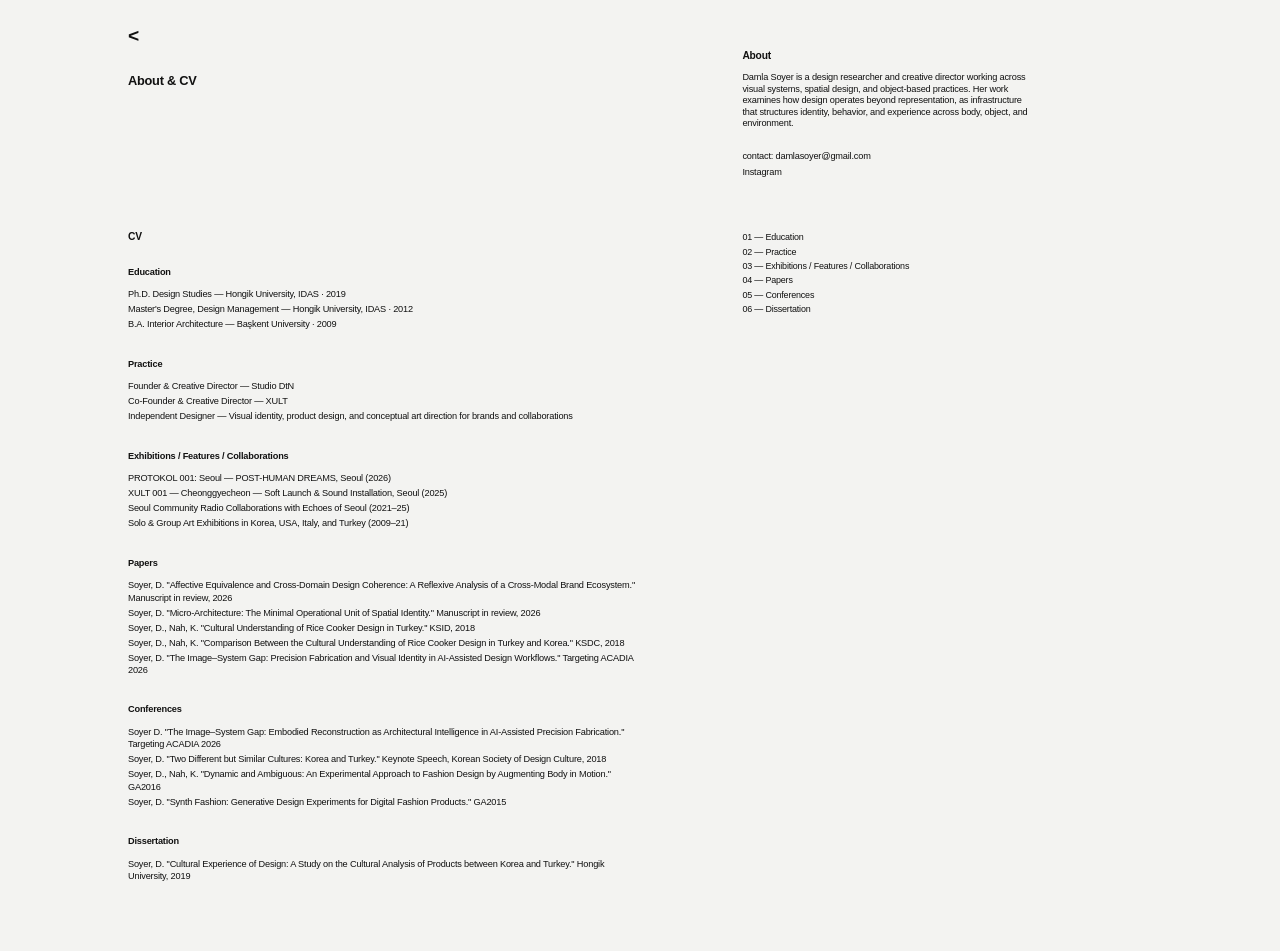
==== about.html @ f7226555 "Launch new portfolio" ====
<!DOCTYPE html>
<html lang="en">
<head>
  <meta charset="UTF-8">
  <meta name="viewport" content="width=device-width, initial-scale=1.0">

  <!-- Primary Meta Tags -->
  <title>About & CV — Damla Soyer</title>
  <meta name="title" content="About & CV — Damla Soyer">
  <meta name="description" content="Background, CV, and core ideas of Damla Soyer — brand designer, creative director, and design researcher working between Berlin, Istanbul, and Seoul.">
  <meta name="keywords" content="Damla Soyer CV, designer biography, creative director resume">
  <meta name="author" content="Damla Soyer">
  <meta name="robots" content="index, follow">
  <link rel="canonical" href="https://damlasoyer.com/about.html">

  <!-- Open Graph / Facebook -->
  <meta property="og:type" content="website">
  <meta property="og:url" content="https://damlasoyer.com/about.html">
  <meta property="og:title" content="About & CV — Damla Soyer">
  <meta property="og:description" content="Background, CV, and core ideas of Damla Soyer — brand designer, creative director, and design researcher working between Berlin, Istanbul, and Seoul.">
  <meta property="og:image" content="https://damlasoyer.com/images/og-image.png">
  <meta property="og:image:width" content="1200">
  <meta property="og:image:height" content="630">
  <meta property="og:site_name" content="Damla Soyer">
  <meta property="og:locale" content="en_US">

  <!-- Twitter -->
  <meta name="twitter:card" content="summary_large_image">
  <meta name="twitter:url" content="https://damlasoyer.com/about.html">
  <meta name="twitter:title" content="About & CV — Damla Soyer">
  <meta name="twitter:description" content="Background, CV, and core ideas of Damla Soyer — brand designer, creative director, and design researcher working between Berlin, Istanbul, and Seoul.">
  <meta name="twitter:image" content="https://damlasoyer.com/images/og-image.png">
  <meta name="twitter:creator" content="@damlasoyer">

  <!-- Favicon -->
  <link rel="icon" type="image/svg+xml" href="/favicon.svg">
  <link rel="icon" type="image/png" href="/favicon.png">
  <link rel="apple-touch-icon" href="/apple-touch-icon.png">
  <link rel="stylesheet" href="style.css">
  <link rel="stylesheet" href="about.css">
</head>
<body>

  <div class="cases-layout">

    <a href="index.html" class="back-link">&lt;</a>
    <div class="page-title">About &amp; CV</div>

    <div class="cases-intro">
      <h1>About</h1>
      <p>
        Damla Soyer is a design researcher and creative director working across
        visual systems, spatial design, and object-based practices. Her work
        examines how design operates beyond representation, as infrastructure that
        structures identity, behavior, and experience across body, object, and
        environment.
      </p>
      <div class="about-contact">
        <p>contact: damlasoyer@gmail.com</p>
        <p><a href="https://www.instagram.com/soyerdamla/" target="_blank" rel="noopener">Instagram</a></p>
      </div>
    </div>

    <nav class="cases-nav">
      <a href="#education" class="cases-nav-item">01 — Education</a>
      <a href="#practice" class="cases-nav-item">02 — Practice</a>
      <a href="#exhibitions" class="cases-nav-item">03 — Exhibitions / Features / Collaborations</a>
      <a href="#papers" class="cases-nav-item">04 — Papers</a>
      <a href="#conferences" class="cases-nav-item">05 — Conferences</a>
      <a href="#dissertation" class="cases-nav-item">06 — Dissertation</a>
    </nav>

    <div class="cases-body">

      <div class="cv-header">CV</div>

      <!-- ===== 01 — EDUCATION ===== -->
      <section class="case-section" id="education">
        <h2 class="case-section-title">Education</h2>
        <div class="cv-lines">
          <p>Ph.D. Design Studies — Hongik University, IDAS · 2019</p>
          <p>Master's Degree, Design Management — Hongik University, IDAS · 2012</p>
          <p>B.A. Interior Architecture — Başkent University · 2009</p>
        </div>
      </section>

      <!-- ===== 02 — PRACTICE ===== -->
      <section class="case-section" id="practice">
        <h2 class="case-section-title">Practice</h2>
        <div class="cv-lines">
          <p>Founder &amp; Creative Director — Studio DtN</p>
          <p>Co-Founder &amp; Creative Director — XULT</p>
          <p>Independent Designer — Visual identity, product design, and conceptual art direction for brands and collaborations</p>
        </div>
      </section>

      <!-- ===== 03 — EXHIBITIONS / FEATURES / COLLABORATIONS ===== -->
      <section class="case-section" id="exhibitions">
        <h2 class="case-section-title">Exhibitions / Features / Collaborations</h2>
        <div class="cv-lines">
          <p>PROTOKOL 001: Seoul — POST-HUMAN DREAMS, Seoul (2026)</p>
          <p>XULT 001 — Cheonggyecheon — Soft Launch &amp; Sound Installation, Seoul (2025)</p>
          <p>Seoul Community Radio Collaborations with Echoes of Seoul (2021–25)</p>
          <p>Solo &amp; Group Art Exhibitions in Korea, USA, Italy, and Turkey (2009–21)</p>
        </div>
      </section>

      <!-- ===== 04 — PAPERS ===== -->
      <section class="case-section" id="papers">
        <h2 class="case-section-title">Papers</h2>
        <div class="cv-lines">
          <p>Soyer, D. "Affective Equivalence and Cross-Domain Design Coherence: A Reflexive Analysis of a Cross-Modal Brand Ecosystem." Manuscript in review, 2026</p>
          <p>Soyer, D. "Micro-Architecture: The Minimal Operational Unit of Spatial Identity." Manuscript in review, 2026</p>
          <p>Soyer, D., Nah, K. "Cultural Understanding of Rice Cooker Design in Turkey." KSID, 2018</p>
          <p>Soyer, D., Nah, K. "Comparison Between the Cultural Understanding of Rice Cooker Design in Turkey and Korea." KSDC, 2018</p>
          <p>Soyer, D. "The Image–System Gap: Precision Fabrication and Visual Identity in AI-Assisted Design Workflows." Targeting ACADIA 2026</p>
        </div>
      </section>

      <!-- ===== 05 — CONFERENCES ===== -->
      <section class="case-section" id="conferences">
        <h2 class="case-section-title">Conferences</h2>
        <div class="cv-lines">
          <p>Soyer D. "The Image–System Gap: Embodied Reconstruction as Architectural Intelligence in AI-Assisted Precision Fabrication." Targeting ACADIA 2026</p>
          <p>Soyer, D. "Two Different but Similar Cultures: Korea and Turkey." Keynote Speech, Korean Society of Design Culture, 2018</p>
          <p>Soyer, D., Nah, K. "Dynamic and Ambiguous: An Experimental Approach to Fashion Design by Augmenting Body in Motion." GA2016</p>
          <p>Soyer, D. "Synth Fashion: Generative Design Experiments for Digital Fashion Products." GA2015</p>
        </div>
      </section>

      <!-- ===== 06 — DISSERTATION ===== -->
      <section class="case-section" id="dissertation">
        <h2 class="case-section-title">Dissertation</h2>
        <div class="cv-lines">
          <p>Soyer, D. "Cultural Experience of Design: A Study on the Cultural Analysis of Products between Korea and Turkey." Hongik University, 2019</p>
        </div>
      </section>

    </div>

  </div>

</body>
</html>
---- style.css ----
body {
  margin: 0;
  background: #f3f3f1;
  font-family: Helvetica, Arial, sans-serif;
  color: #111;
  letter-spacing: -0.01em;
}

.layout {
  display: grid;
  grid-template-columns: repeat(12, 1fr);
  grid-template-rows: auto auto 1fr;
  row-gap: 24px;
  padding: 2vw;
  min-height: 100vh;
  align-items: start;
}

/* top image strip */
.images {
  grid-column: 8 / 13;
  grid-row: 1;
  display: grid;
  grid-template-columns: repeat(4, 1fr);
  width: 100%;
  height: clamp(150px, 18vw, 240px);
}

.images img {
  width: 100%;
  height: 100%;
  object-fit: cover;
  display: block;
}

/* hover field on left */
.hover-panel {
  grid-column: 2 / 5;
  grid-row: 3;
  align-self: start;
  margin-top: 4.6vh;
  min-height: 140px;
  pointer-events: none;
}

.hover-label {
  font-size: 0.68vw;
  font-weight: 700;
  letter-spacing: -0.02em;
  opacity: 0.35;
  margin-bottom: 14px;
}

.hover-words {
  display: flex;
  flex-wrap: wrap;
  gap: 8px 12px;
  max-width: 22vw;
  opacity: 0;
  transition: opacity 0.18s ease;
}

.hover-words.active {
  opacity: 1;
}

.hover-word {
  font-size: 0.78vw;
  line-height: 1;
  letter-spacing: -0.02em;
  color: #111;
  opacity: 0.9;
}

/* second row: aligned text line */
.about {
  grid-column: 2 / 4;
  grid-row: 2;
  margin-top: 2.8vh;
  font-size: 0.8vw;
  font-weight: 600;
  letter-spacing: -0.02em;
  line-height: 1;
}

.title {
  grid-column: 5 / 7;
  grid-row: 2;
  margin-top: 2.8vh;
  font-size: 1.05vw;
  font-weight: 700;
  letter-spacing: -0.04em;
  text-align: right;
  line-height: 1;
}

.description {
  grid-column: 8 / 11;
  grid-row: 2;
  margin-top: 2.8vh;
  font-size: 0.8vw;
  line-height: 1.15;
  letter-spacing: -0.02em;
  max-width: 24vw;
}

/* third row: categories */
.sections {
  grid-column: 8 / 11;
  grid-row: 3;
  margin-top: 4.6vh;
}

.section-item {
  margin-bottom: 1.5vh;
  line-height: 1.12;
  transition: opacity 0.18s ease, color 0.18s ease;
  cursor: pointer;
}

.sections:hover .section-item {
  opacity: 0.35;
  color: #999;
}

.sections .section-item:hover {
  opacity: 1;
  color: #111;
}

.sections strong {
  display: block;
  font-size: 0.8vw;
  font-weight: 700;
  margin-bottom: 2px;
  letter-spacing: -0.02em;
  line-height: 1.05;
}

.sections div div {
  font-size: 0.72vw;
  font-weight: 400;
  line-height: 1.12;
}

/* epigraph — Haraway quote, fades in then out */
.epigraph {
  font-size: 0.78vw;
  font-style: italic;
  line-height: 1.3;
  letter-spacing: -0.02em;
  color: #111;
  opacity: 0;
  transition: opacity 1.2s ease;
  pointer-events: none;
}

.epigraph.visible {
  opacity: 0.6;
}

.epigraph.faded {
  opacity: 0;
}



/* medium screens */
@media (max-width: 1400px) {
  .images {
    height: clamp(140px, 17vw, 210px);
  }

  .about,
  .title,
  .description {
    margin-top: 2.4vh;
  }

  .hover-panel,
  .sections {
    margin-top: 4vh;
  }
}

/* smaller laptop */
@media (max-width: 1200px) {
  .about {
    font-size: 10px;
  }

  .title {
    font-size: 14px;
  }

  .description {
    font-size: 10px;
    max-width: 280px;
  }

  .sections strong {
    font-size: 10px;
  }

  .sections div div {
    font-size: 9px;
  }

  .hover-label {
    font-size: 8px;
  }

  .hover-word {
    font-size: 9px;
  }

  .hover-words {
    max-width: 260px;
  }

  .images {
    height: 160px;
  }

  .epigraph {
    font-size: 9px;
  }

}

/* ===== MOBILE ===== */
@media (max-width: 820px) {
  .layout {
    display: block;
    padding: 24px 18px 36px 18px;
  }

  /* title first */
  .title {
    font-size: 16px;
    font-weight: 700;
    text-align: left;
    margin: 0 0 14px 0;
  }

  /* description second */
  .description {
    font-size: 10px;
    line-height: 1.35;
    max-width: none;
    margin: 0 0 10px 0;
  }

  /* about/cv third */
  .about {
    font-size: 10px;
    margin: 0 0 20px 0;
  }

  /* image strip — full width, 4 across */
  .images {
    display: grid;
    grid-template-columns: repeat(4, 1fr);
    width: 100%;
    height: auto;
    margin: 0 0 28px 0;
  }

  .images img {
    width: 100%;
    height: 100%;
    aspect-ratio: 1 / 1.2;
    object-fit: cover;
  }

  /* hide hover panel */
  .hover-panel {
    display: none;
  }

  /* sections stacked */
  .sections {
    margin: 0;
  }

  .section-item {
    margin-bottom: 16px;
  }

  /* disable the desktop hover dim effect on mobile */
  .sections:hover .section-item {
    opacity: 1;
    color: #111;
  }

  .sections strong {
    font-size: 11px;
  }

  .sections div div {
    font-size: 10px;
  }

 
}
---- about.css ----
/* ===================================================================
   ABOUT & CV PAGE — Static, single-page, fully indexable
   Same layout as Cases / Texts
   =================================================================== */

.cases-layout {
  display: grid;
  grid-template-columns: repeat(12, 1fr);
  min-height: 100vh;
  padding: 2vw;
  align-items: start;
}

/* ===== BACK LINK ===== */
.back-link {
  grid-column: 2 / 3; grid-row: 1;
  font-size: 1.5vw; font-weight: 700; line-height: 1;
  color: #111; text-decoration: none; display: inline-block;
}
.back-link:hover { opacity: 0.55; }

/* ===== PAGE TITLE (left) ===== */
.page-title {
  grid-column: 2 / 4; grid-row: 1;
  margin-top: 6vh; font-size: 1vw; font-weight: 700;
  line-height: 1; letter-spacing: -0.02em;
}

/* ===== INTRO / ABOUT (right) ===== */
.cases-intro {
  grid-column: 8 / 11; grid-row: 1;
  margin-top: 6vh; max-width: 24vw;
}
.cases-intro h1 {
  margin: 0 0 1.2vh 0; font-size: 0.8vw; font-weight: 700;
  line-height: 1.05; letter-spacing: -0.02em;
}
.cases-intro p {
  margin: 0; font-size: 0.72vw; line-height: 1.25; letter-spacing: -0.02em;
}

/* contact block */
.about-contact {
  margin-top: 2.4vh;
}
.about-contact p {
  margin: 0 0 0.4vh 0;
  font-size: 0.72vw; line-height: 1.25; letter-spacing: -0.02em;
}
.about-contact a {
  color: #111; text-decoration: none;
}
.about-contact a:hover { opacity: 0.55; }

/* ===== RIGHT NAV (anchor links) ===== */
.cases-nav {
  grid-column: 8 / 11; grid-row: 2;
  margin-top: 4vh;
  display: flex; flex-direction: column; align-items: flex-start;
}

.cases-nav-item {
  display: block;
  font-size: 0.7vw; font-weight: 400;
  line-height: 1.2; letter-spacing: -0.02em;
  color: #111; text-decoration: none;
  margin-bottom: 0.4vh;
}
.cases-nav-item:hover { opacity: 0.55; }

/* ===== CV BODY (left) ===== */
.cases-body {
  grid-column: 2 / 7; grid-row: 2;
  margin-top: 4vh;
}

.cv-header {
  margin: 0 0 2.8vh 0;
  font-size: 0.8vw; font-weight: 700;
  line-height: 1; letter-spacing: -0.02em;
}

.case-section {
  margin-bottom: 3.2vh;
}

.case-section-title {
  margin: 0 0 1.2vh 0;
  font-size: 0.72vw; font-weight: 700;
  line-height: 1.08; letter-spacing: -0.02em;
}

.cv-lines p {
  margin: 0 0 0.3vh 0;
  font-size: 0.72vw; line-height: 1.34;
  letter-spacing: -0.02em;
}

.cv-lines em {
  font-style: italic;
}


/* ===== MEDIUM SCREENS ===== */

@media (max-width: 1400px) {
  .page-title { margin-top: 5.5vh; }
  .cases-intro { margin-top: 2.8vh; max-width: 290px; }
}


/* ===== SMALLER LAPTOP ===== */

@media (max-width: 1200px) {
  .back-link { font-size: 20px; }
  .page-title { margin-top: 42px; font-size: 10px; }
  .cases-intro { margin-top: 24px; max-width: 280px; }
  .cases-intro h1 { font-size: 10px; }
  .cases-intro p { font-size: 9px; }
  .about-contact p { font-size: 9px; }

  .cases-nav-item { font-size: 10px; }

  .cv-header { font-size: 10px; }
  .case-section-title { font-size: 9px; }
  .cv-lines p { font-size: 9px; line-height: 1.38; }
}


/* ===== MOBILE ===== */

@media (max-width: 820px) {
  .cases-layout { display: block; padding: 24px 18px 36px 18px; }
  .back-link { display: inline-block; font-size: 26px; margin-bottom: 16px; }
  .page-title { margin: 0 0 20px 0; font-size: 16px; }

  .cases-intro { margin: 0 0 20px 0; max-width: none; }
  .cases-intro h1 { font-size: 11px; }
  .cases-intro p { font-size: 10px; }
  .about-contact { margin-top: 14px; }
  .about-contact p { font-size: 10px; }

  .cases-nav { margin: 0 0 28px 0; }
  .cases-nav-item { font-size: 11px; margin-bottom: 4px; }

  .cases-body { margin-top: 0; }
  .cv-header { font-size: 11px; margin-bottom: 16px; }
  .case-section { margin-bottom: 20px; }
  .case-section-title { font-size: 10px; margin-bottom: 8px; }
  .cv-lines p { font-size: 10px; line-height: 1.4; }
}
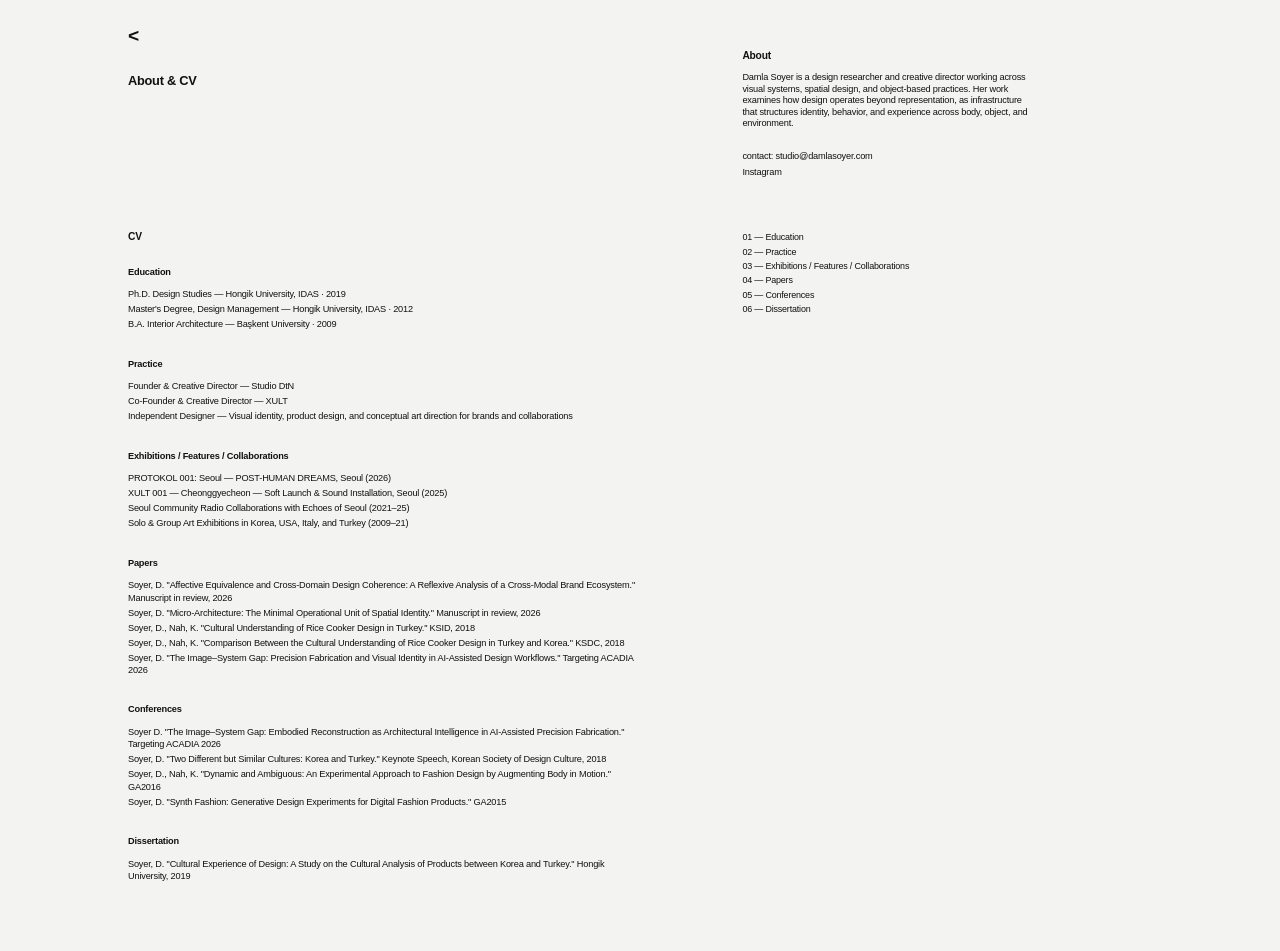
==== commit a9a3fb55: "Update about.html" ====
--- a/about.html
+++ b/about.html
@@ -56,7 +56,7 @@
         environment.
       </p>
       <div class="about-contact">
-        <p>contact: damlasoyer@gmail.com</p>
+        <p>contact: studio@damlasoyer.com</p>
         <p><a href="https://www.instagram.com/soyerdamla/" target="_blank" rel="noopener">Instagram</a></p>
       </div>
     </div>
